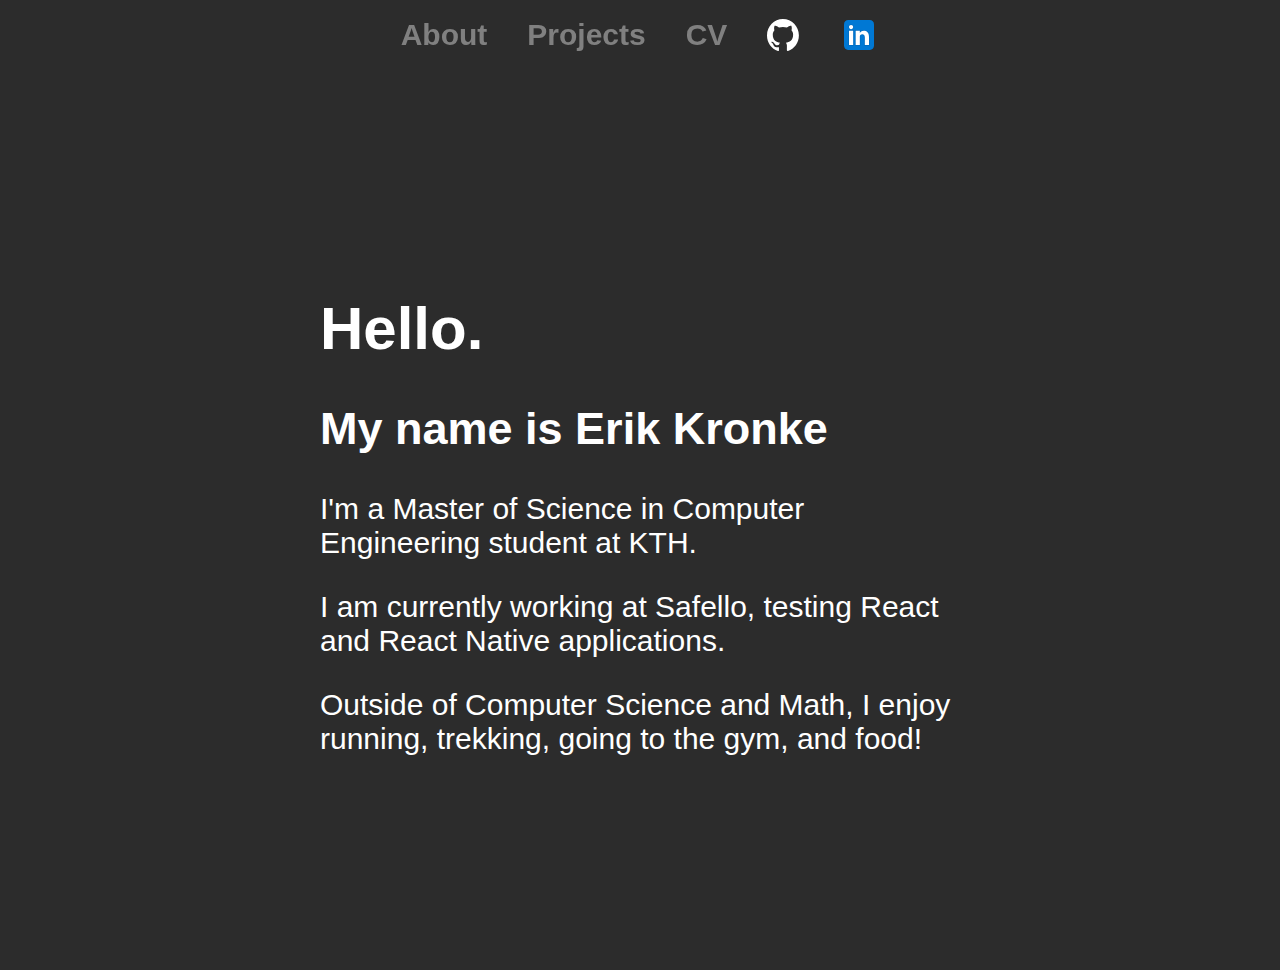
==== index.html @ f8830a5d "Updated main site" ====
<!DOCTYPE html>
<html lang="en">
	<head>
		<meta charset="UTF-8">
		<meta name="viewport" content="width=device-width, initial-scale=1">
		<title>Erik Kronke</title>
		<link href="css/style.css" rel="stylesheet">
	</head>
	<body>

		<!-- Navigation Bar -->
		<nav>
			<ul>
				<li><a href="index.html">About</a></li>
				<li><a href="projects.html">Projects</a></li>
				<li><a href="cv.html">CV</a></li>
				<li>
					<a href="https://github.com/ekronke" target="_blank">
						<img src="images/github-mark-white.svg" alt="GitHub" class="nav-icon-github">
					</a>
				</li>
				<li>
					<a href="https://linkedin.com/in/erik-kronke" target="_blank">
						<img src="images/linkedin-logo.svg" alt="LinkedIn" class="nav-icon-linkedin">
					</a>
				</li>
			</ul>
		</nav>

		<!-- Main Content -->
		<div class="index-container">
			<div class="index-article">
				<h1>Hello.</h1>
				<h2>My name is Erik Kronke</h2>
				<p>I'm a Master of Science in Computer Engineering student at KTH.</p>
				<p>I am currently working at Safello, testing React and React Native applications.</p>
				<p>Outside of Computer Science and Math, I enjoy running, trekking, going to the gym, and food!</p>
			</div>
		</div>
	</body>
</html>
---- css/style.css ----
body {
	overflow: hidden;
    font-family: Arial, sans-serif;
    margin: 0;
    padding: 0;
    background-color: #2c2c2c; /* Dark grey */
    color: #fff; /* Set text color to white for contrast */
}

/* Navigation Bar Styles */
nav {
    padding: 15px 0;
    position: sticky;
    top: 0;
    width: 100%;
    z-index: 1000;
}

nav ul {
    list-style-type: none;
    margin: 0;
    padding: 0;
    text-align: center;
    display: flex;
    justify-content: center;
    align-items: center; /* Align items vertically */
}

nav ul li {
    display: inline;
    margin: 0 20px;
}

nav ul li a {
    color: #808080; /* Set text color to grey */
    text-decoration: none;
    font-size: 30px;
	font-weight: bold;
    display: flex;
    align-items: center; /* Align text and icons vertically */
    transition: color 0.3s ease-in-out;
}

nav ul li a:hover {
    color: #fff; /* Change text color to white on hover */
}

/* Responsive Design for Smaller Screens */
@media (max-width: 768px) {
    nav ul {
        flex-direction: column;
    }

    nav ul li {
        display: block;
        margin: 10px 0;
    }
}

/* Navigation Bar Styles */
nav ul li a .nav-icon-github {
    width: 32px; /* Increase the width of the SVG */
    height: 32px; /* Increase the height of the SVG */
    transition: transform 0.3s ease-in-out; /* Optional: Add a smooth transition effect for resizing */
}

nav ul li a:hover .nav-icon-github {
    transform: scale(1.1); /* Optional: Slightly increase the size on hover */
}

/* Navigation Bar Styles */
nav ul li a .nav-icon-linkedin {
    width: 40px; /* Increase the width of the SVG */
    height: 40px; /* Increase the height of the SVG */
    transition: transform 0.3s ease-in-out; /* Optional: Add a smooth transition effect for resizing */
}

nav ul li a:hover .nav-icon-linkedin {
    transform: scale(1.1); /* Optional: Slightly increase the size on hover */
}

.index-article {
	font-size: 30px;
	padding: 10px;
	max-width: 50%; 
}

.index-container {
	display: flex;
	justify-content: center;
	align-items: center;
	height: 100vh;
}
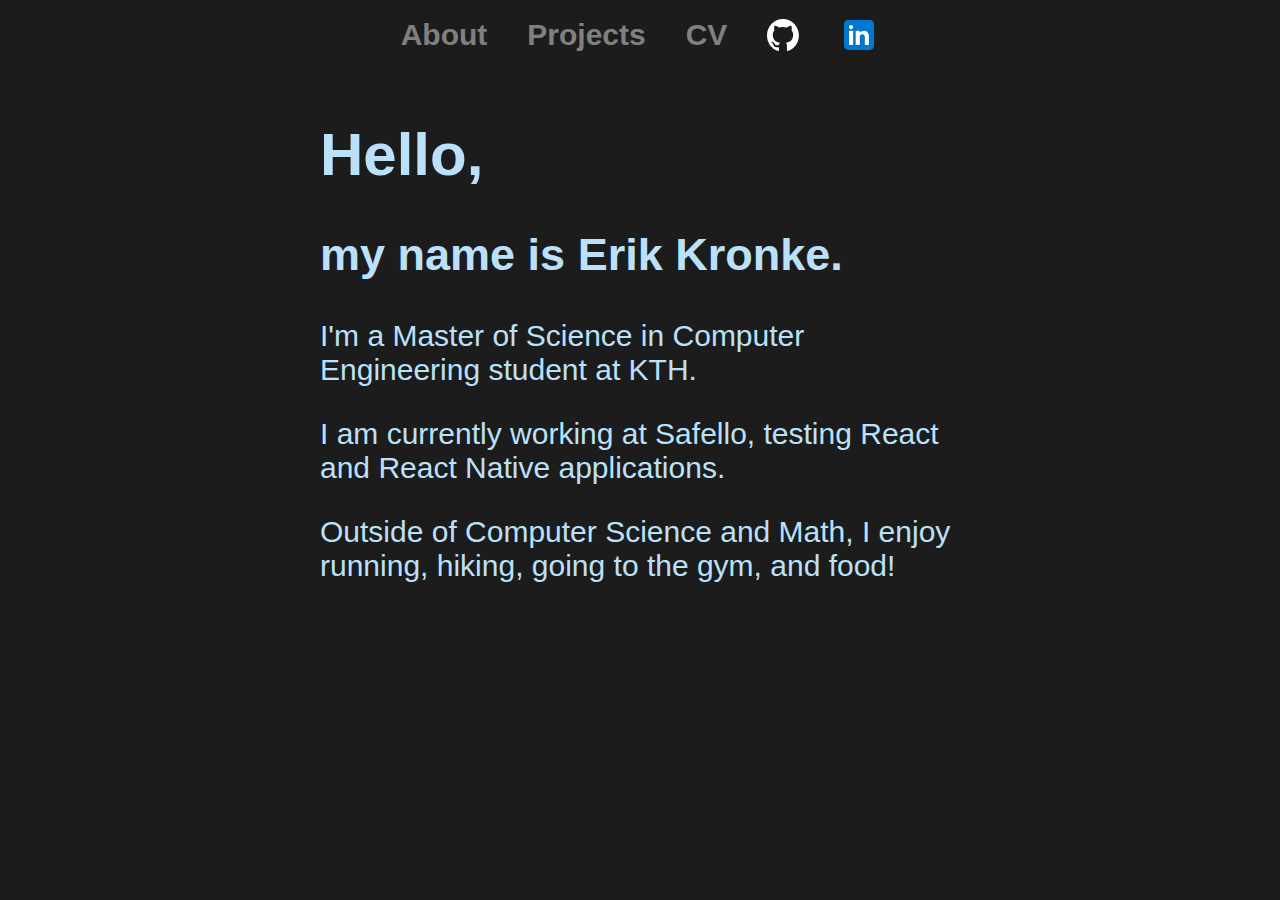
==== commit 98ee1b18: "Style changes" ====
--- a/index.html
+++ b/index.html
@@ -30,11 +30,11 @@
 		<!-- Main Content -->
 		<div class="index-container">
 			<div class="index-article">
-				<h1>Hello.</h1>
-				<h2>My name is Erik Kronke</h2>
+				<h1>Hello,</h1>
+				<h2>my name is Erik Kronke.</h2>
 				<p>I'm a Master of Science in Computer Engineering student at KTH.</p>
 				<p>I am currently working at Safello, testing React and React Native applications.</p>
-				<p>Outside of Computer Science and Math, I enjoy running, trekking, going to the gym, and food!</p>
+				<p>Outside of Computer Science and Math, I enjoy running, hiking, going to the gym, and food!</p>
 			</div>
 		</div>
 	</body>
--- a/css/style.css
+++ b/css/style.css
@@ -1,11 +1,10 @@
-
 body {
 	overflow: hidden;
     font-family: Arial, sans-serif;
     margin: 0;
     padding: 0;
-    background-color: #2c2c2c; /* Dark grey */
-    color: #fff; /* Set text color to white for contrast */
+    background-color: #1C1C1C; /* Dark grey */
+    color: #BBE1FA; /* Set text color to white for contrast */
 }
 
 /* Navigation Bar Styles */
@@ -90,5 +89,4 @@
 	display: flex;
 	justify-content: center;
 	align-items: center;
-	height: 100vh;
 }
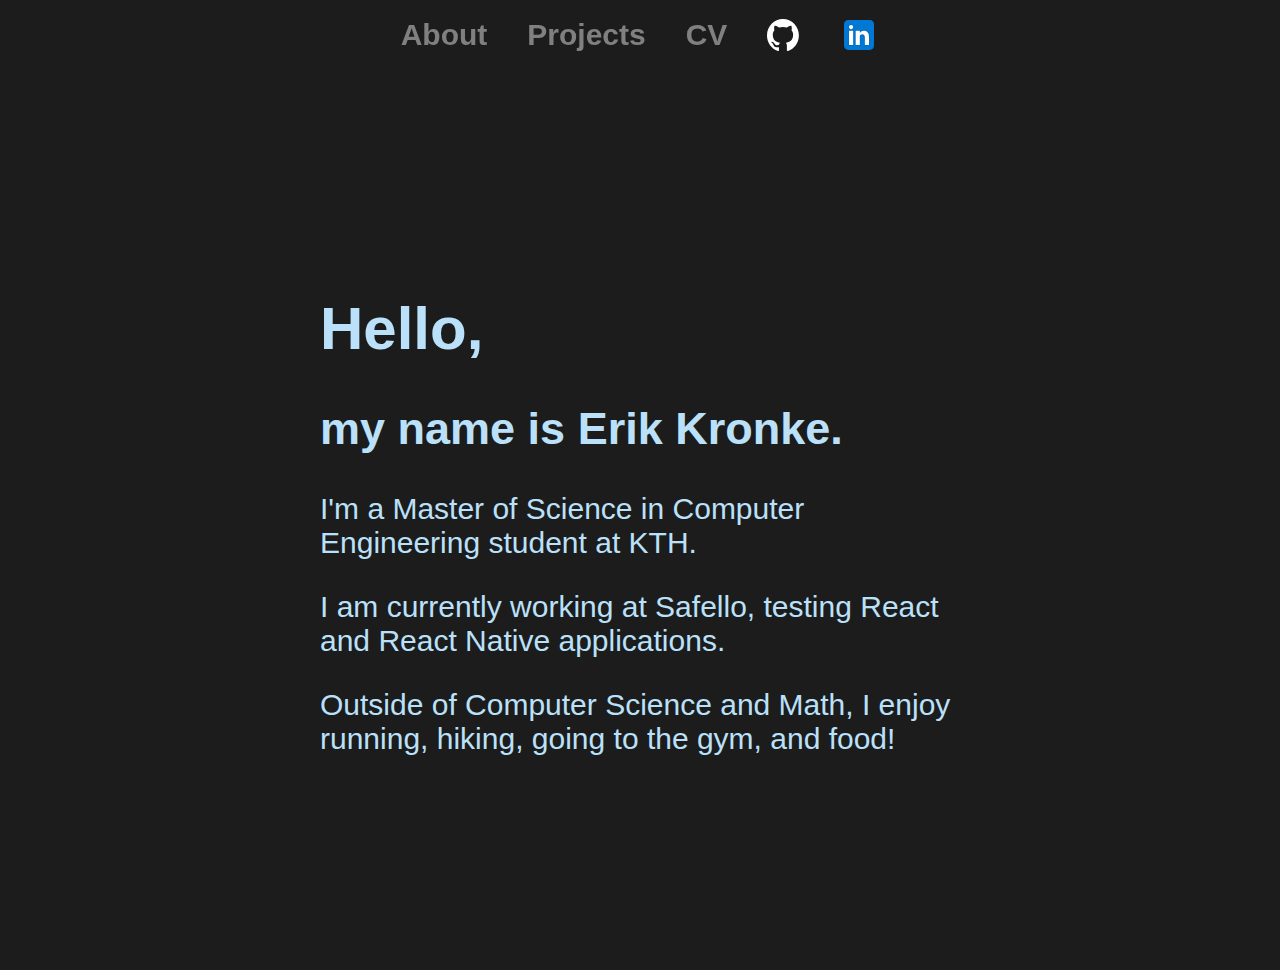
==== commit 184509f1: "Progress done on cv page" ====
--- a/index.html
+++ b/index.html
@@ -11,9 +11,9 @@
 		<!-- Navigation Bar -->
 		<nav>
 			<ul>
-				<li><a href="index.html">About</a></li>
-				<li><a href="projects.html">Projects</a></li>
-				<li><a href="cv.html">CV</a></li>
+				<li><a href="./index">About</a></li>
+				<li><a href="./projects">Projects</a></li>
+				<li><a href="./cv">CV</a></li>
 				<li>
 					<a href="https://github.com/ekronke" target="_blank">
 						<img src="images/github-mark-white.svg" alt="GitHub" class="nav-icon-github">
--- a/css/style.css
+++ b/css/style.css
@@ -87,6 +87,28 @@
 
 .index-container {
 	display: flex;
-	justify-content: center;
-	align-items: center;
+    justify-content: center;  /* Centers horizontally */
+    align-items: center;      /* Centers vertically */
+    height: 100vh;            /* Makes sure the body takes the full height of the viewport */
+    margin: 0;                /* Removes default body margin */
 }
+
+.cv-wrapper {
+    position: absolute;             /* Use absolute positioning */
+    top: 50%;                       /* Center vertically */
+    left: 50%;                      /* Center horizontally */
+    transform: translate(-50%, -50%); /* Adjust for centering */
+    display: flex;
+    justify-content: space-between; /* Distribute the boxes to the left and right */
+    align-items: center;            /* Center vertically in the wrapper */
+    width: 100%;                    /* Full width of the wrapper */
+    max-width: 800px;              /* Optional: Limits maximum width */
+}
+
+.cv-box1, .cv-box2 {
+    padding: 20px;
+    box-shadow: 0 0 10px rgba(0, 0, 0, 0.1); /* Optional: Adds a subtle shadow */
+    border: 1px solid #ccc;         /* Optional: Adds a border */
+    flex: 1;                        /* Makes the boxes take equal width */
+    margin: 0 10px;                 /* Adds space between the boxes */
+}
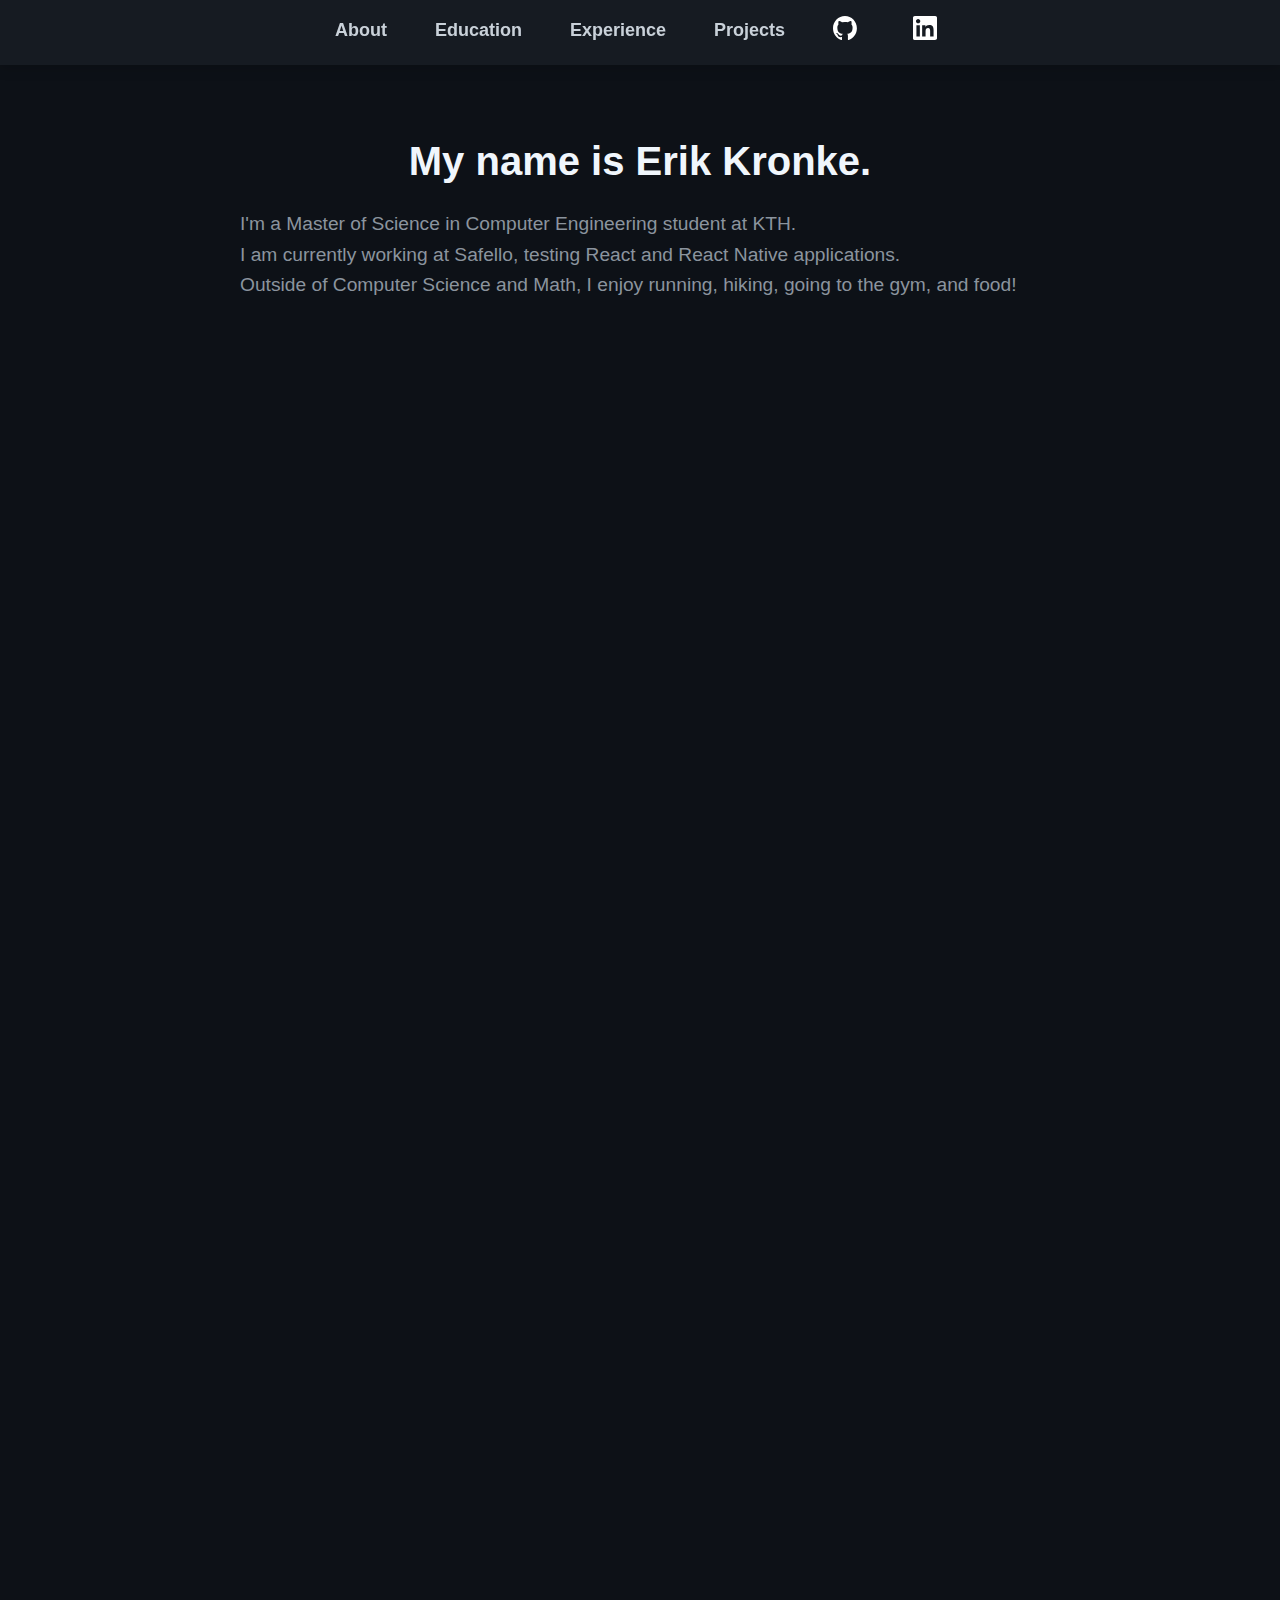
==== commit 4a63cf01: "Completely new design" ====
--- a/index.html
+++ b/index.html
@@ -1,41 +1,85 @@
 <!DOCTYPE html>
 <html lang="en">
-	<head>
-		<meta charset="UTF-8">
-		<meta name="viewport" content="width=device-width, initial-scale=1">
-		<title>Erik Kronke</title>
-		<link href="css/style.css" rel="stylesheet">
-	</head>
-	<body>
+<head>
+    <meta charset="UTF-8">
+    <meta name="viewport" content="width=device-width, initial-scale=1.0">
+    <title>My Portfolio</title>
+    <link rel="stylesheet" href="css/style.css">
+	<script src="js/scripts.js"></script>
+</head>
+<body>
+    <!-- Navbar -->
+    <nav>
+        <ul>
+            <li><a href="#about" onclick="scrollToSection('about')">About</a></li>
+            <li><a href="#education" onclick="scrollToSection('education')">Education</a></li>
+            <li><a href="#experience" onclick="scrollToSection('experience')">Experience</a></li>
+            <li><a href="#projects" onclick="scrollToSection('projects')">Projects</a></li>
+			<li>
+				<a href="https://github.com/ekronke" target="_blank">
+					<img src="images/github-mark-white.svg" alt="GitHub" class="nav-icon-github">
+				</a>
+			</li>
+			<li>
+				<a href="https://linkedin.com/in/erik-kronke" target="_blank">
+					<img src="images/linkedin-app-white-icon.svg" alt="LinkedIn" class="nav-icon-linkedin">
+				</a>
+			</li>
+        </ul>
+    </nav>
 
-		<!-- Navigation Bar -->
-		<nav>
-			<ul>
-				<li><a href="./index">About</a></li>
-				<li><a href="./projects">Projects</a></li>
-				<li><a href="./cv">CV</a></li>
-				<li>
-					<a href="https://github.com/ekronke" target="_blank">
-						<img src="images/github-mark-white.svg" alt="GitHub" class="nav-icon-github">
-					</a>
-				</li>
-				<li>
-					<a href="https://linkedin.com/in/erik-kronke" target="_blank">
-						<img src="images/linkedin-logo.svg" alt="LinkedIn" class="nav-icon-linkedin">
-					</a>
-				</li>
-			</ul>
-		</nav>
+    <!-- Sections -->
+    <section id="about">
+        <h2>
+		My name is Erik Kronke.
+		</h2>
+			<p>I'm a Master of Science in Computer Engineering student at KTH.</p>
+			<p>I am currently working at Safello, testing React and React Native applications.</p>
+			<p>Outside of Computer Science and Math, I enjoy running, hiking, going to the gym, and food!</p>
+    </section>
 
-		<!-- Main Content -->
-		<div class="index-container">
-			<div class="index-article">
-				<h1>Hello,</h1>
-				<h2>my name is Erik Kronke.</h2>
-				<p>I'm a Master of Science in Computer Engineering student at KTH.</p>
-				<p>I am currently working at Safello, testing React and React Native applications.</p>
-				<p>Outside of Computer Science and Math, I enjoy running, hiking, going to the gym, and food!</p>
+    <section id="education">
+        <h2>Education</h2>
+		<div class="experience-item">
+			<div class="year">2022 - Present</div>
+			<div class="role-company">
+				<h3>M.Sc. in Computer Engineering - KTH Royal Institute of Technology</h3>
+				<p>A five-year program with a focus on theoretical knowledge and practical skills that enable the effective use of computers. The first three years are focused on building a solid foundation of Computer Science, while the last two years are focused on specializing in an area of Math and Computer Science. The program gives once completed three degrees, a bachelors, a masters and the Swedish engineering title “Civilingenjör”.</p>
 			</div>
 		</div>
-	</body>
+		<div class="experience-item">
+			<div class="year">2021 - 2022</div>
+			<div class="role-company">
+				<h3>Technical Preparatory Year</h3>
+				<p>The technical preparatory year is a foundational program designed to equip students with the essential skills and knowledge required for the core engineering courses at KTH.</p>
+			</div>
+		</div>
+    </section>
+
+	<section id="experience">
+		<h2>Experience</h2>
+		<div class="experience-item">
+			<div class="year">2024 - Present</div>
+			<div class="role-company">
+				<h3>Quality Assurance - Safello</h3>
+				<p>At Safello I work with testing the general functionality and quality of their technical products. I develop unit test using Jest, React Testing Library and React Native Testing Library for React and React Native applications. I also work with E2E testing for React Native using Maestro. Furthermore, I also work with other developers to test new functionality.</p>
+			</div>
+		</div>
+		<div class="experience-item">
+			<div class="year">2020 - 2021</div>
+			<div class="role-company">
+				<h3>GMU FBS Team Leader - Swedish Armed Forces, F21</h3>
+				<p>As the leader of an FBS group, I managed the daily operations and activities of the team. I also took on some responsibilities for leading the platoon in minor tasks. My role involved problem-solving with others in high-pressure and physically demanding situations.</p>
+			</div>
+		</div>
+		<!-- Add more experience items as needed -->
+	</section>
+
+    <section id="projects">
+        <h2>Projects</h2>
+		<p>Currently no cool projects to showcase</p>
+    </section>
+
+
+</body>
 </html>
--- a/css/style.css
+++ b/css/style.css
@@ -1,114 +1,183 @@
+/* Reset some default styles */
+
+html {
+    scroll-behavior: smooth;
+}
+
 body {
-	overflow: hidden;
     font-family: Arial, sans-serif;
+    line-height: 1.6;
+    background-color: #0d1117; /* Dark background similar to GitHub Copilot */
+    color: #c9d1d9; /* Light grey text color */
     margin: 0;
     padding: 0;
-    background-color: #1C1C1C; /* Dark grey */
-    color: #BBE1FA; /* Set text color to white for contrast */
 }
 
-/* Navigation Bar Styles */
-nav {
-    padding: 15px 0;
-    position: sticky;
-    top: 0;
-    width: 100%;
-    z-index: 1000;
+body, ul, li, h2, p {
+    margin: 0;
+    padding: 0;
+    box-sizing: border-box; /* Add box-sizing reset */
 }
 
-nav ul {
-    list-style-type: none;
+
+/* Section styles */
+/* Add this CSS for fade-in effect */
+section {
+	height: 100vh;
+    padding: 4rem 2rem;
+    text-align: left;
+    background-color: #0d1117;
+    opacity: 0; /* Start with the section invisible */
+    transform: translateY(20px); /* Slightly move the section down */
+    transition: opacity 0.6s ease-out, transform 0.6s ease-out; /* Smooth transition */
+}
+
+section.fade-in {
+    opacity: 1; /* Fade in the section */
+    transform: translateY(0); /* Move section to original position */
+}
+
+section h2 {
+	text-align: center;
+    margin-bottom: 1rem;
+    font-size: 2.5rem; /* Larger font size for section titles */
+    color: #f0f6fc; /* Lighter color for section titles */
+}
+
+section p {
+    font-size: 1.2rem;
+    color: #8b949e; /* Muted grey for paragraph text */
+    max-width: 800px; /* Restrict the width of the paragraph text */
+    margin: 0 auto;
+}
+
+/* Background color for each section */
+#about {
+    background-color: #0d1117; /* Same background for consistency */
+}
+
+#projects {
+    background-color: #0d1117; /* Same background for consistency */
+}
+
+#experience {
+    width: 100%;
+    max-width: 800px;
+    margin: 0 auto;
+    padding: 20px;
+}
+
+.experience-item {
+    position: relative;
+    display: flex;
+    margin-bottom: 20px;
+    align-items: flex-start; /* Align items at the top */
+}
+
+.year {
+    flex: 0 0 100px; /* Fixed width to ensure consistent space */
+    font-weight: bold;
+    padding-right: 20px;
+    text-align: left;
+    margin-top: 0;
+}
+
+.role-company {
+    flex: 1; /* Allow this section to take up the remaining space */
+    display: flex;
+    flex-direction: column; /* Stack header and paragraph vertically */
+    justify-content: center; /* Center content vertically */
+}
+
+.role-company h3 {
     margin: 0;
     padding: 0;
-    text-align: center;
-    display: flex;
-    justify-content: center;
-    align-items: center; /* Align items vertically */
+    line-height: 1.4; /* Slightly increased line height for better readability */
+    font-size: 1.1em; /* Slightly larger font size */
 }
 
-nav ul li {
-    display: inline;
-    margin: 0 20px;
+.role-company p {
+    margin: 5px 0 0 0;
+    color: #666; /* Slightly darker color for better contrast */
+    font-size: 0.95em; /* Slightly smaller font size for descriptions */
+    line-height: 1.4;
 }
 
-nav ul li a {
-    color: #808080; /* Set text color to grey */
-    text-decoration: none;
-    font-size: 30px;
-	font-weight: bold;
-    display: flex;
-    align-items: center; /* Align text and icons vertically */
-    transition: color 0.3s ease-in-out;
+@media (max-width: 768px) {
+    .experience-item {
+        flex-direction: column; /* Stack items on smaller screens */
+        align-items: flex-start;
+    }
+
+    .year {
+        margin-bottom: 5px; /* Add some spacing between year and role-company */
+    }
 }
 
-nav ul li a:hover {
-    color: #fff; /* Change text color to white on hover */
+#education {
+    width: 100%;
+    max-width: 800px;
+    margin: 0 auto;
+    padding: 20px;
 }
 
 /* Responsive Design for Smaller Screens */
 @media (max-width: 768px) {
     nav ul {
         flex-direction: column;
+        align-items: center; /* Center items vertically */
     }
 
     nav ul li {
-        display: block;
         margin: 10px 0;
     }
 }
 
-/* Navigation Bar Styles */
-nav ul li a .nav-icon-github {
-    width: 32px; /* Increase the width of the SVG */
-    height: 32px; /* Increase the height of the SVG */
-    transition: transform 0.3s ease-in-out; /* Optional: Add a smooth transition effect for resizing */
+/* Navbar styles */
+nav {
+    background-color: #161b22; /* Darker background for navbar */
+    padding: 1rem 0;
+    position: sticky;
+    top: 0;
+    width: 100%;
+    z-index: 1000;
+    box-shadow: 0 4px 12px rgba(0, 0, 0, 0.15); /* Subtle shadow for depth */
 }
 
-nav ul li a:hover .nav-icon-github {
-    transform: scale(1.1); /* Optional: Slightly increase the size on hover */
+nav ul {
+    list-style: none;
+    display: flex;
+    justify-content: center;
+    margin: 0;
+    padding: 0;
 }
 
-/* Navigation Bar Styles */
-nav ul li a .nav-icon-linkedin {
-    width: 40px; /* Increase the width of the SVG */
-    height: 40px; /* Increase the height of the SVG */
-    transition: transform 0.3s ease-in-out; /* Optional: Add a smooth transition effect for resizing */
+nav ul li {
+    margin: 0 1.5rem;
 }
 
-nav ul li a:hover .nav-icon-linkedin {
-    transform: scale(1.1); /* Optional: Slightly increase the size on hover */
+nav ul li a {
+    color: #c9d1d9; /* Light grey color for links */
+    text-decoration: none;
+    font-weight: bold;
+    font-size: 18px; /* Slightly smaller font size */
+    transition: color 0.3s ease;
 }
 
-.index-article {
-	font-size: 30px;
-	padding: 10px;
-	max-width: 50%; 
+nav ul li a:hover {
+    color: #58a6ff; /* Blue color on hover */
 }
 
-.index-container {
-	display: flex;
-    justify-content: center;  /* Centers horizontally */
-    align-items: center;      /* Centers vertically */
-    height: 100vh;            /* Makes sure the body takes the full height of the viewport */
-    margin: 0;                /* Removes default body margin */
+/* Icon Styles */
+nav ul li a .nav-icon-github,
+nav ul li a .nav-icon-linkedin {
+    width: 24px; /* Adjust icon size */
+    height: 24px;
+    margin-right: 8px; /* Add space between icon and text */
+    transition: transform 0.3s ease-in-out;
 }
 
-.cv-wrapper {
-    position: absolute;             /* Use absolute positioning */
-    top: 50%;                       /* Center vertically */
-    left: 50%;                      /* Center horizontally */
-    transform: translate(-50%, -50%); /* Adjust for centering */
-    display: flex;
-    justify-content: space-between; /* Distribute the boxes to the left and right */
-    align-items: center;            /* Center vertically in the wrapper */
-    width: 100%;                    /* Full width of the wrapper */
-    max-width: 800px;              /* Optional: Limits maximum width */
+nav ul li a:hover .nav-icon-github,
+nav ul li a:hover .nav-icon-linkedin {
+    transform: scale(1.1); /* Slightly increase size on hover */
 }
-
-.cv-box1, .cv-box2 {
-    padding: 20px;
-    box-shadow: 0 0 10px rgba(0, 0, 0, 0.1); /* Optional: Adds a subtle shadow */
-    border: 1px solid #ccc;         /* Optional: Adds a border */
-    flex: 1;                        /* Makes the boxes take equal width */
-    margin: 0 10px;                 /* Adds space between the boxes */
-}
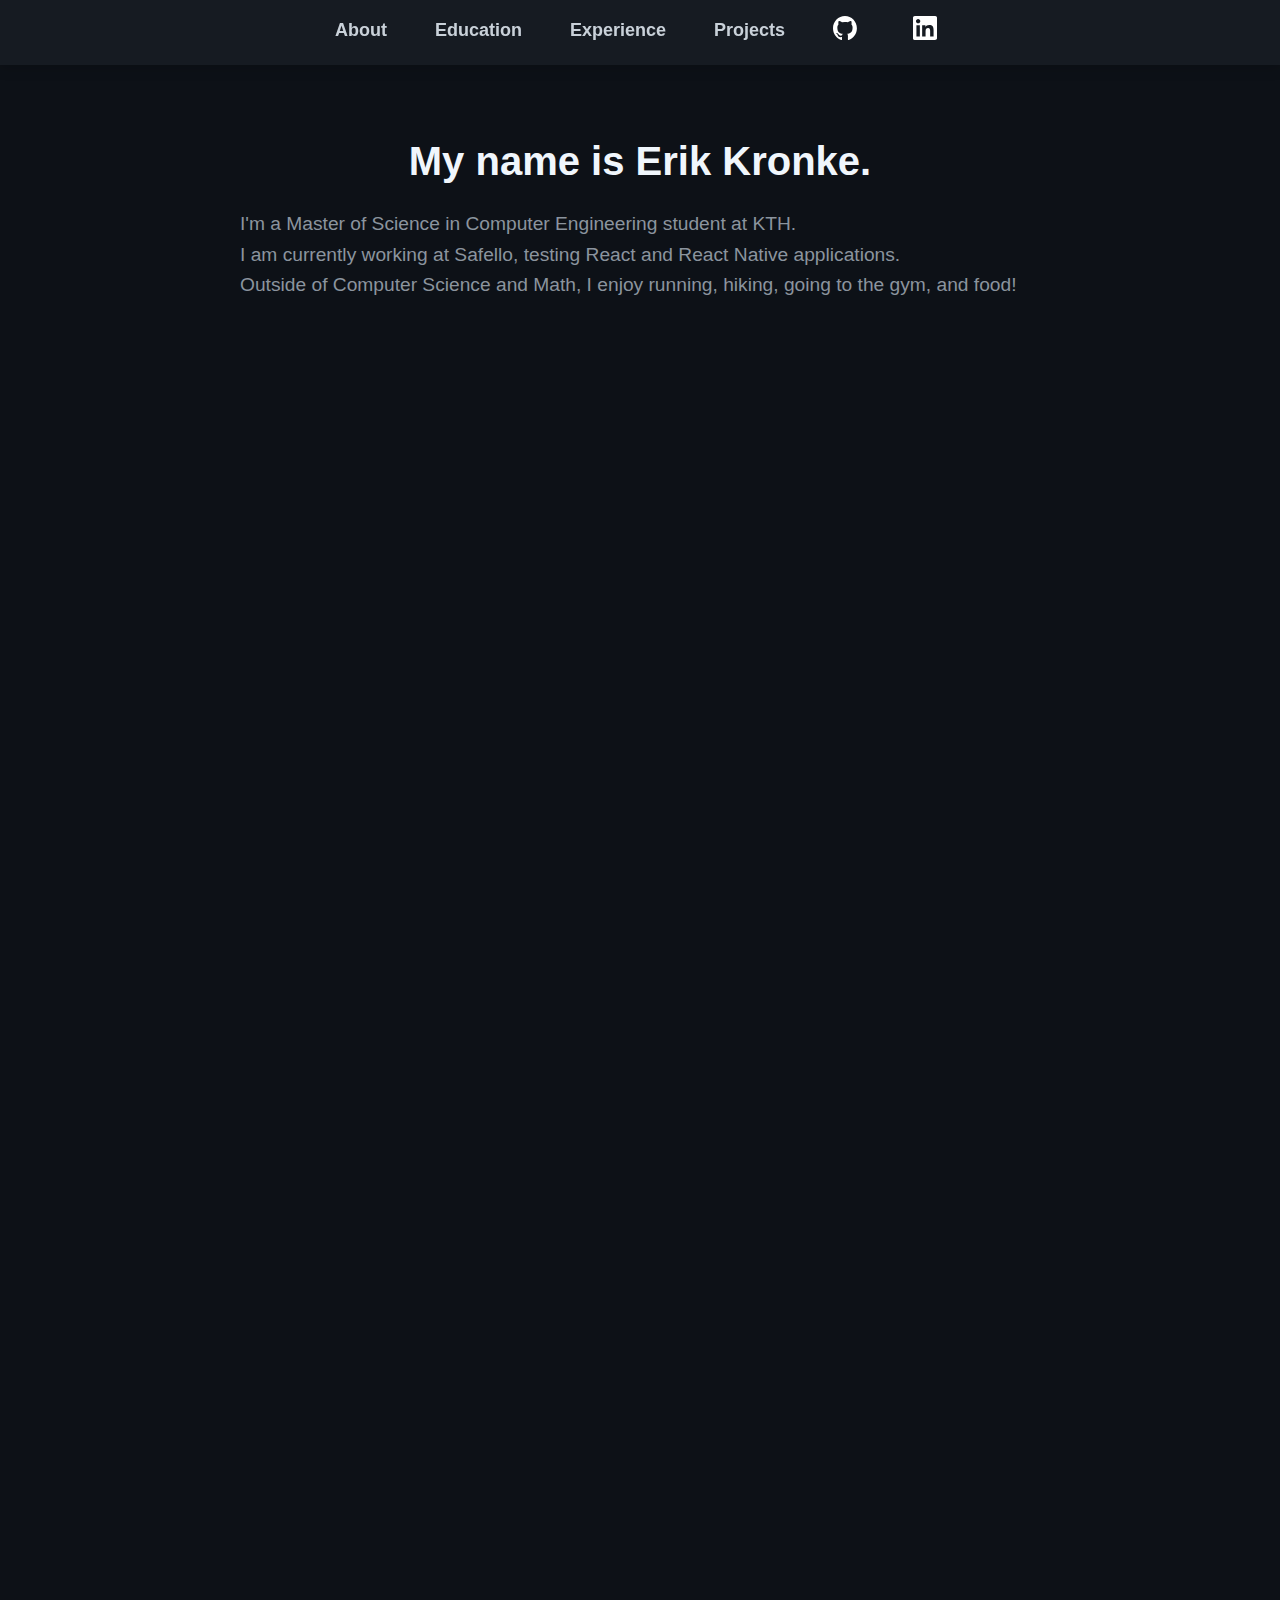
==== commit af0d03e1: "Solved scroll issue" ====
--- a/index.html
+++ b/index.html
@@ -11,10 +11,10 @@
     <!-- Navbar -->
     <nav>
         <ul>
-            <li><a href="#about" onclick="scrollToSection('about')">About</a></li>
-            <li><a href="#education" onclick="scrollToSection('education')">Education</a></li>
-            <li><a href="#experience" onclick="scrollToSection('experience')">Experience</a></li>
-            <li><a href="#projects" onclick="scrollToSection('projects')">Projects</a></li>
+            <li><a href="#about">About</a></li>
+            <li><a href="#education">Education</a></li>
+			<li><a href="#experience">Experience</a></li>
+            <li><a href="#projects">Projects</a></li>
 			<li>
 				<a href="https://github.com/ekronke" target="_blank">
 					<img src="images/github-mark-white.svg" alt="GitHub" class="nav-icon-github">
@@ -57,6 +57,7 @@
     </section>
 
 	<section id="experience">
+		<div class="experience-div">
 		<h2>Experience</h2>
 		<div class="experience-item">
 			<div class="year">2024 - Present</div>
@@ -72,7 +73,7 @@
 				<p>As the leader of an FBS group, I managed the daily operations and activities of the team. I also took on some responsibilities for leading the platoon in minor tasks. My role involved problem-solving with others in high-pressure and physically demanding situations.</p>
 			</div>
 		</div>
-		<!-- Add more experience items as needed -->
+		</div>
 	</section>
 
     <section id="projects">
--- a/css/style.css
+++ b/css/style.css
@@ -51,16 +51,7 @@
     margin: 0 auto;
 }
 
-/* Background color for each section */
-#about {
-    background-color: #0d1117; /* Same background for consistency */
-}
-
-#projects {
-    background-color: #0d1117; /* Same background for consistency */
-}
-
-#experience {
+.experience-div {
     width: 100%;
     max-width: 800px;
     margin: 0 auto;
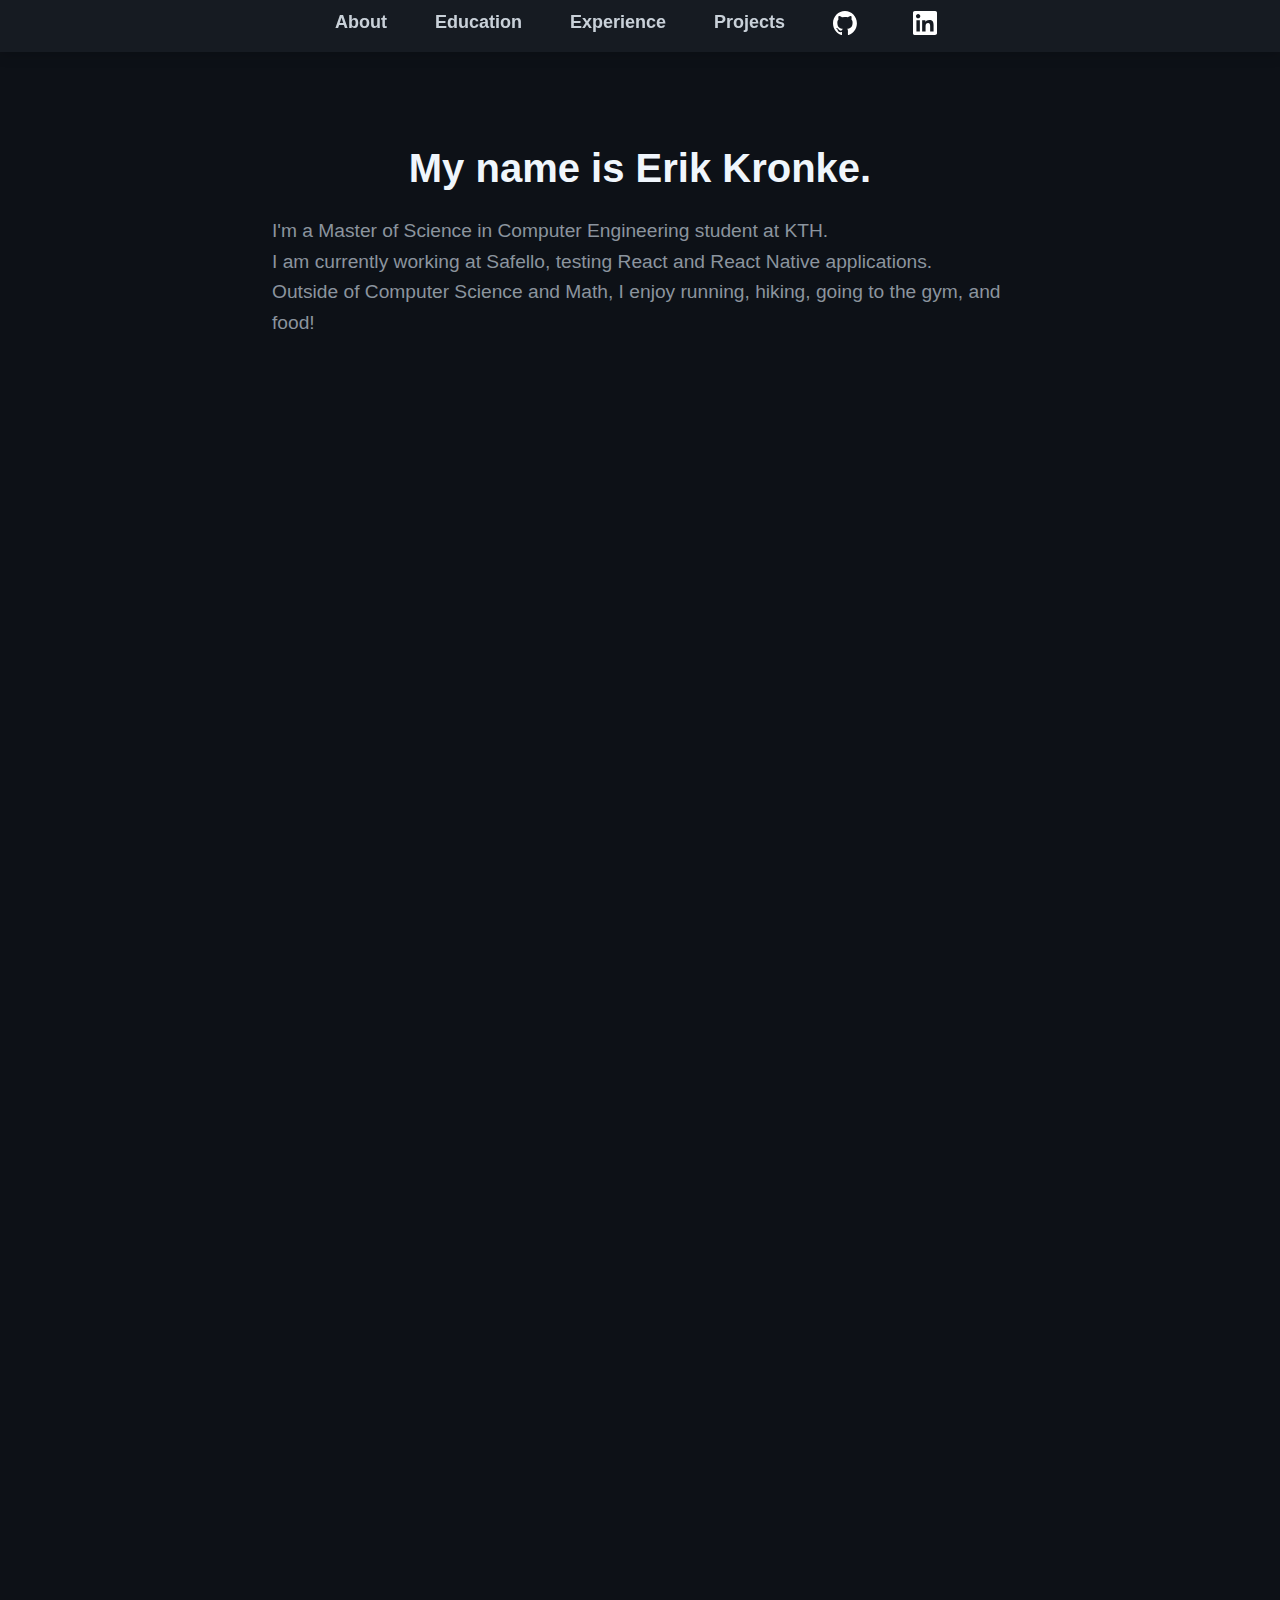
==== commit 7b48c582: "Scroll is now working correctly" ====
--- a/index.html
+++ b/index.html
@@ -29,6 +29,8 @@
     </nav>
 
     <!-- Sections -->
+
+	<div class="experience-div">
     <section id="about">
         <h2>
 		My name is Erik Kronke.
@@ -57,7 +59,6 @@
     </section>
 
 	<section id="experience">
-		<div class="experience-div">
 		<h2>Experience</h2>
 		<div class="experience-item">
 			<div class="year">2024 - Present</div>
@@ -73,13 +74,13 @@
 				<p>As the leader of an FBS group, I managed the daily operations and activities of the team. I also took on some responsibilities for leading the platoon in minor tasks. My role involved problem-solving with others in high-pressure and physically demanding situations.</p>
 			</div>
 		</div>
-		</div>
 	</section>
 
     <section id="projects">
         <h2>Projects</h2>
 		<p>Currently no cool projects to showcase</p>
     </section>
+	</div>
 
 
 </body>
--- a/css/style.css
+++ b/css/style.css
@@ -1,5 +1,3 @@
-/* Reset some default styles */
-
 html {
     scroll-behavior: smooth;
 }
@@ -19,9 +17,6 @@
     box-sizing: border-box; /* Add box-sizing reset */
 }
 
-
-/* Section styles */
-/* Add this CSS for fade-in effect */
 section {
 	height: 100vh;
     padding: 4rem 2rem;
@@ -94,40 +89,10 @@
     line-height: 1.4;
 }
 
-@media (max-width: 768px) {
-    .experience-item {
-        flex-direction: column; /* Stack items on smaller screens */
-        align-items: flex-start;
-    }
-
-    .year {
-        margin-bottom: 5px; /* Add some spacing between year and role-company */
-    }
-}
-
-#education {
-    width: 100%;
-    max-width: 800px;
-    margin: 0 auto;
-    padding: 20px;
-}
-
-/* Responsive Design for Smaller Screens */
-@media (max-width: 768px) {
-    nav ul {
-        flex-direction: column;
-        align-items: center; /* Center items vertically */
-    }
-
-    nav ul li {
-        margin: 10px 0;
-    }
-}
-
 /* Navbar styles */
 nav {
     background-color: #161b22; /* Darker background for navbar */
-    padding: 1rem 0;
+    padding: 0.5rem 0;
     position: sticky;
     top: 0;
     width: 100%;
@@ -136,6 +101,7 @@
 }
 
 nav ul {
+	margin-top: 4px;
     list-style: none;
     display: flex;
     justify-content: center;
@@ -165,6 +131,7 @@
     width: 24px; /* Adjust icon size */
     height: 24px;
     margin-right: 8px; /* Add space between icon and text */
+	margin-top: 3px;
     transition: transform 0.3s ease-in-out;
 }
 
